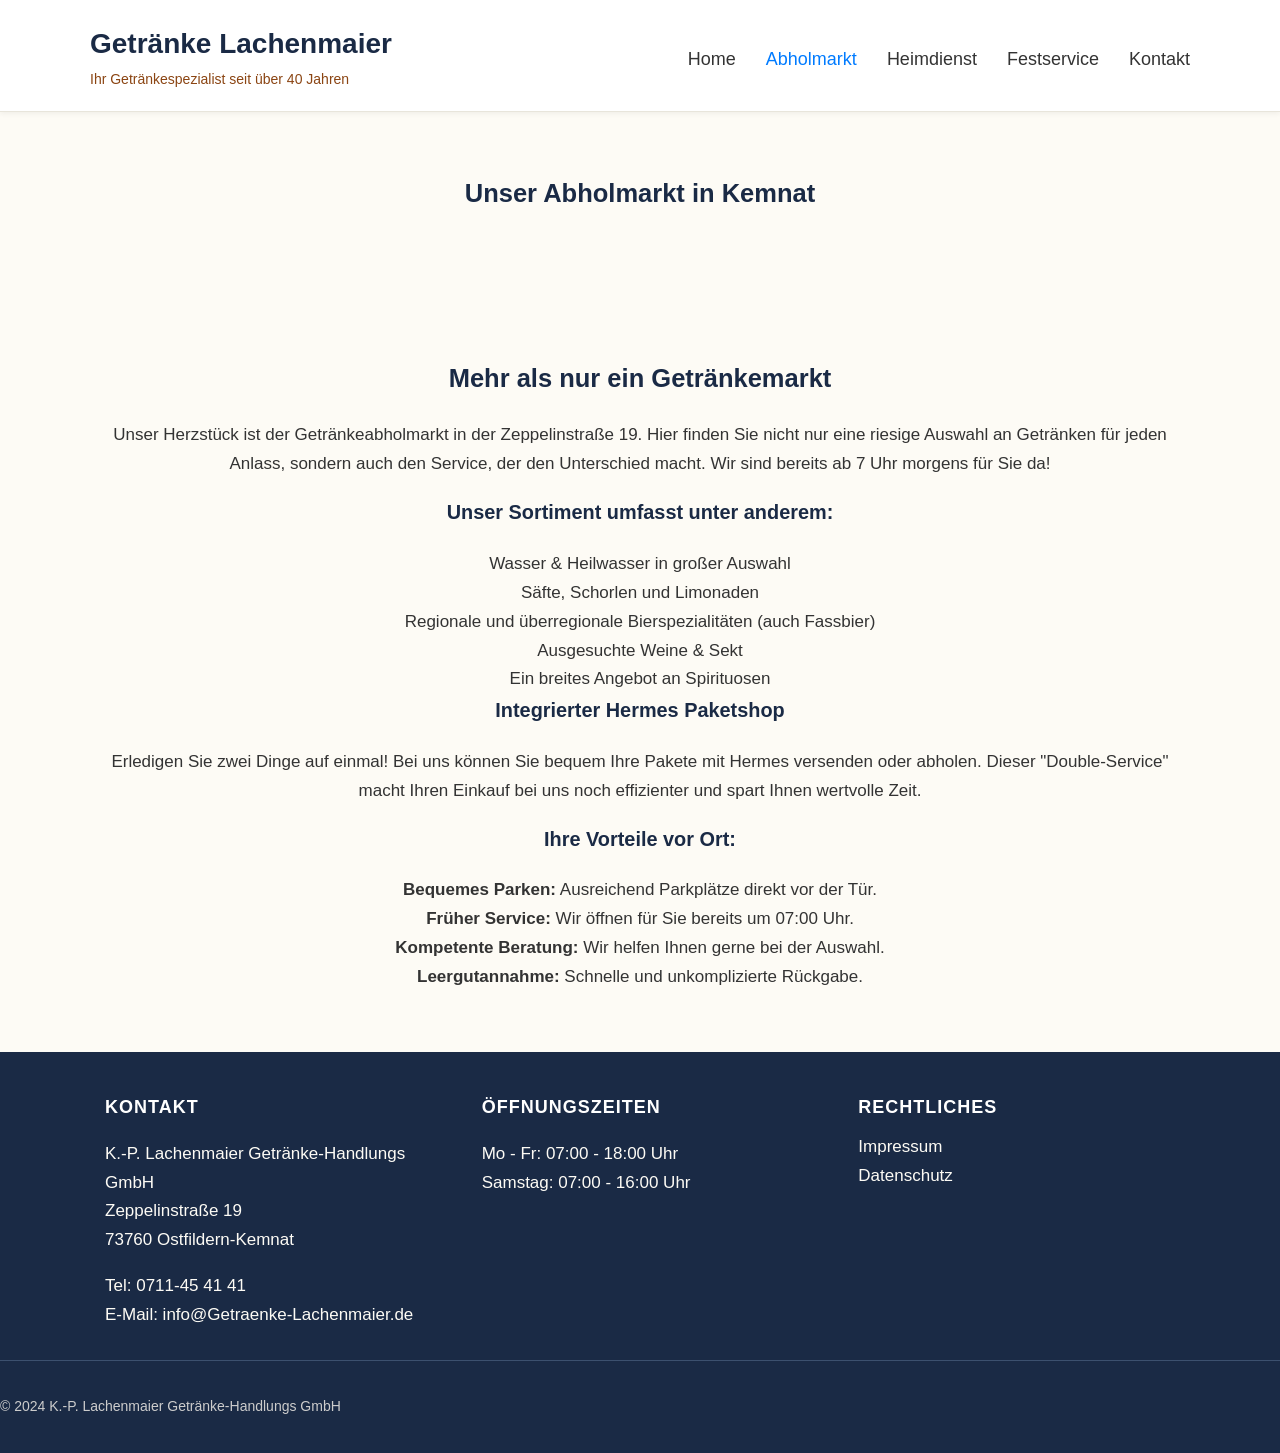
==== abholmarkt.html @ f315fcba "feat: Create new website for Getränke Lachenmaier This change builds a new, modern, and mobile-first" ====
<!DOCTYPE html>
<html lang="de">
<head>
    <meta charset="UTF-8">
    <meta name="viewport" content="width=device-width, initial-scale=1.0">
    <title>Abholmarkt & Hermes Paketshop - Getränke Lachenmaier</title>
    <meta name="description" content="Unser Getränkeabholmarkt in Ostfildern-Kemnat bietet ein breites Sortiment, bequeme Parkplätze und einen integrierten Hermes Paketshop.">
    <link rel="stylesheet" href="style.css">
</head>
<body>

    <header class="header">
        <div class="container">
            <div class="logo">
                <a href="index.html">Getränke Lachenmaier</a>
                <span class="tagline">Ihr Getränkespezialist seit über 40 Jahren</span>
            </div>
            <nav class="nav">
                <ul>
                    <li><a href="index.html">Home</a></li>
                    <li><a href="abholmarkt.html" class="current">Abholmarkt</a></li>
                    <li><a href="heimdienst.html">Heimdienst</a></li>
                    <li><a href="festservice.html">Festservice</a></li>
                    <li><a href="kontakt.html">Kontakt</a></li>
                </ul>
            </nav>
        </div>
    </header>

    <main>
        <section id="page-title">
            <div class="container">
                <h1>Unser Abholmarkt in Kemnat</h1>
            </div>
        </section>

        <section id="content">
            <div class="container">
                <div class="main-content">
                    <h2>Mehr als nur ein Getränkemarkt</h2>
                    <p>Unser Herzstück ist der Getränkeabholmarkt in der Zeppelinstraße 19. Hier finden Sie nicht nur eine riesige Auswahl an Getränken für jeden Anlass, sondern auch den Service, der den Unterschied macht. Wir sind bereits ab 7 Uhr morgens für Sie da!</p>

                    <h3>Unser Sortiment umfasst unter anderem:</h3>
                    <ul>
                        <li>Wasser & Heilwasser in großer Auswahl</li>
                        <li>Säfte, Schorlen und Limonaden</li>
                        <li>Regionale und überregionale Bierspezialitäten (auch Fassbier)</li>
                        <li>Ausgesuchte Weine & Sekt</li>
                        <li>Ein breites Angebot an Spirituosen</li>
                    </ul>

                    <div class="highlight-box">
                        <h3>Integrierter Hermes Paketshop</h3>
                        <p>Erledigen Sie zwei Dinge auf einmal! Bei uns können Sie bequem Ihre Pakete mit Hermes versenden oder abholen. Dieser "Double-Service" macht Ihren Einkauf bei uns noch effizienter und spart Ihnen wertvolle Zeit.</p>
                    </div>

                    <h3>Ihre Vorteile vor Ort:</h3>
                    <ul>
                        <li><strong>Bequemes Parken:</strong> Ausreichend Parkplätze direkt vor der Tür.</li>
                        <li><strong>Früher Service:</strong> Wir öffnen für Sie bereits um 07:00 Uhr.</li>
                        <li><strong>Kompetente Beratung:</strong> Wir helfen Ihnen gerne bei der Auswahl.</li>
                        <li><strong>Leergutannahme:</strong> Schnelle und unkomplizierte Rückgabe.</li>
                    </ul>
                </div>
            </div>
        </section>
    </main>

    <footer class="footer">
        <div class="container">
            <div class="footer-col">
                <h4>Kontakt</h4>
                <p>
                    K.-P. Lachenmaier Getränke-Handlungs GmbH<br>
                    Zeppelinstraße 19<br>
                    73760 Ostfildern-Kemnat
                </p>
                <p>
                    Tel: 0711-45 41 41<br>
                    E-Mail: info@Getraenke-Lachenmaier.de
                </p>
            </div>
            <div class="footer-col">
                <h4>Öffnungszeiten</h4>
                <p>
                    Mo - Fr: 07:00 - 18:00 Uhr<br>
                    Samstag: 07:00 - 16:00 Uhr
                </p>
            </div>
            <div class="footer-col">
                <h4>Rechtliches</h4>
                <ul>
                    <li><a href="impressum.html">Impressum</a></li>
                    <li><a href="datenschutz.html">Datenschutz</a></li>
                </ul>
            </div>
        </div>
        <div class="copyright">
            <p>&copy; 2024 K.-P. Lachenmaier Getränke-Handlungs GmbH</p>
        </div>
    </footer>

</body>
</html>
---- style.css ----
/* --- Lachenmaier Website CSS - Modern & Clean --- */

/* 1. CSS Variables & Global Styles */
:root {
    --primary-dark: #1A2A45; /* Deep Navy for footer/header elements */
    --primary-text: #333333; /* Dark Grey for body copy */
    --accent-warm: #8B4513;   /* SaddleBrown as a "Mocha Mousse" for tradition */
    --accent-action: #007BFF; /* A vibrant blue for buttons and links */
    --background-light: #FDFBF5; /* Warm Cream Background */
    --white: #ffffff;
    --border-color: #e8e5db;
}

body {
    font-family: -apple-system, BlinkMacSystemFont, "Segoe UI", Roboto, Helvetica, Arial, sans-serif, "Apple Color Emoji", "Segoe UI Emoji", "Segoe UI Symbol";
    line-height: 1.7;
    margin: 0;
    padding: 0;
    background: var(--background-light);
    color: var(--primary-text);
    font-size: 16px;
}

.container {
    max-width: 1100px;
    width: 90%;
    margin: auto;
    overflow: hidden;
}

h1, h2, h3, h4 {
    font-weight: 700; /* Bold Typography */
    color: var(--primary-dark);
    margin-top: 0;
}

a {
    color: var(--accent-action);
    text-decoration: none;
    transition: color 0.3s ease;
}

a:hover {
    color: var(--primary-dark);
}

ul {
    margin: 0;
    padding: 0;
    list-style: none;
}

/* 2. Header & Navigation */
.header {
    background: var(--white);
    padding: 20px 0;
    border-bottom: 1px solid var(--border-color);
    box-shadow: 0 2px 5px rgba(0,0,0,0.05);
}

.header .container {
    display: flex;
    flex-direction: column;
    align-items: center;
    text-align: center;
}

.logo a {
    font-size: 28px;
    font-weight: 700;
    color: var(--primary-dark);
}

.logo .tagline {
    font-size: 14px;
    color: var(--accent-warm);
    display: block;
}

.nav {
    margin-top: 15px;
}

.nav ul {
    display: flex;
    flex-wrap: wrap;
    justify-content: center;
}

.nav li {
    padding: 5px 10px;
}

.nav a {
    font-size: 18px;
    color: var(--primary-text);
    font-weight: 500;
}

.nav a.current, .nav a:hover {
    color: var(--accent-action);
}


/* 3. Main Content Sections */
main section {
    padding: 60px 0;
    text-align: center;
}

#hero {
    background: var(--primary-dark);
    color: var(--white);
}

#hero h1 {
    font-size: 2.5em;
    color: var(--white);
    margin-bottom: 10px;
}

#hero p {
    font-size: 1.2em;
    max-width: 600px;
    margin: 0 auto 20px auto;
}

.button {
    display: inline-block;
    background: var(--accent-action);
    color: var(--white);
    padding: 12px 25px;
    border-radius: 5px;
    font-size: 16px;
    font-weight: 700;
    transition: background-color 0.3s ease, transform 0.2s ease;
}

.button:hover {
    background: #0056b3; /* Darker blue */
    color: var(--white);
    transform: translateY(-2px);
}

#intro {
    background: var(--background-light);
}

#intro h2 {
    font-size: 2.2em;
    margin-bottom: 20px;
}

#intro p {
    max-width: 750px;
    margin: 0 auto;
    font-size: 1.1em;
}

#services {
    background: var(--white);
    border-top: 1px solid var(--border-color);
    border-bottom: 1px solid var(--border-color);
}

.service-box {
    margin-top: 20px;
    padding: 20px;
}

.service-box h3 a {
    color: var(--primary-dark);
}

/* 4. Footer */
.footer {
    background: var(--primary-dark);
    color: var(--background-light);
    padding: 40px 0 20px 0;
    text-align: center;
}

.footer .container {
    display: flex;
    flex-direction: column;
    gap: 30px;
}

.footer-col h4 {
    color: var(--white);
    font-size: 18px;
    margin-bottom: 10px;
    text-transform: uppercase;
    letter-spacing: 1px;
}

.footer-col p, .footer-col ul {
    margin-bottom: 0;
}

.footer-col a {
    color: var(--background-light);
}

.footer-col a:hover {
    color: var(--accent-action);
}

.copyright {
    margin-top: 30px;
    padding-top: 20px;
    border-top: 1px solid #3c506e; /* Slightly lighter border */
    font-size: 14px;
    color: #ccc;
}


/* 5. Media Queries for Responsiveness */
@media(min-width: 768px) {
    body {
        font-size: 17px;
    }

    /* Header */
    .header .container {
        flex-direction: row;
        justify-content: space-between;
        text-align: left;
    }

    .nav {
        margin-top: 8px; /* Align with logo text */
    }

    .nav li {
        padding: 0 0 0 30px;
    }

    /* Services Layout */
    #services .container {
        display: flex;
        justify-content: space-between;
        gap: 30px;
    }

    .service-box {
        flex: 1;
        margin-top: 0;
    }

    /* Footer Layout */
    .footer {
        text-align: left;
    }

    .footer .container {
        flex-direction: row;
        justify-content: space-between;
    }

    .footer-col {
        flex: 1;
        padding: 0 15px;
    }
}
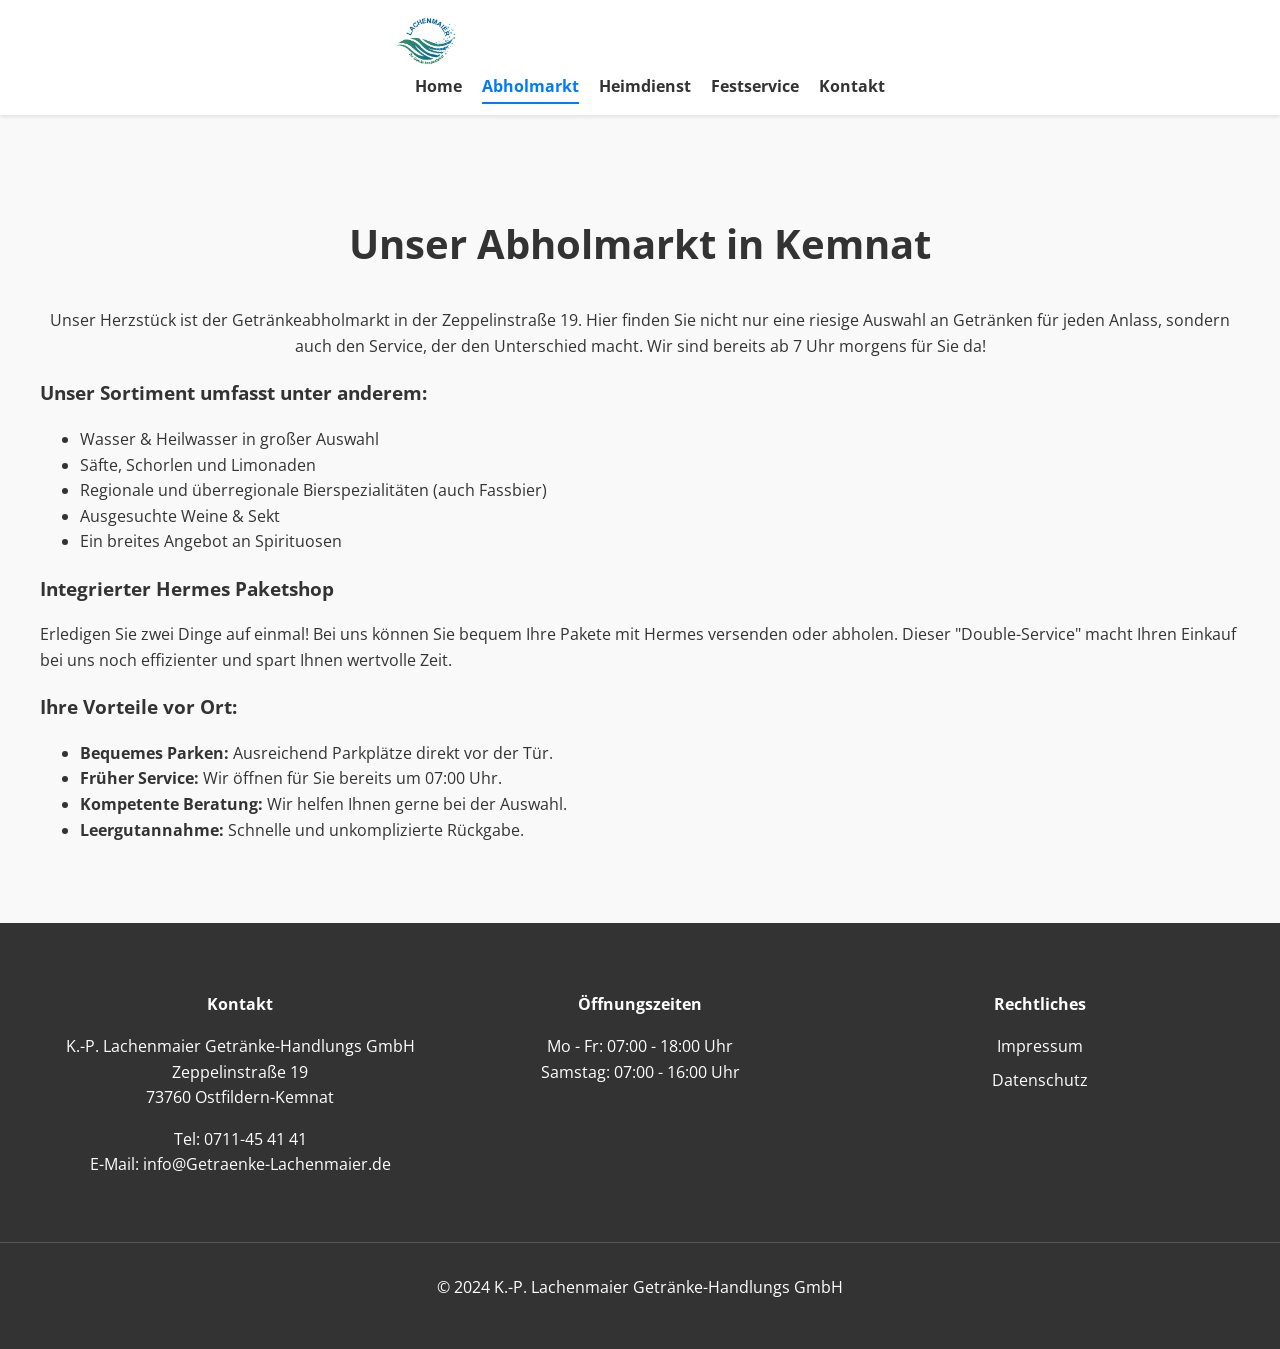
==== commit 9fceddf9: "feat: Redesign and modernize the static website This commit introduces a complete visual and structu" ====
--- a/abholmarkt.html
+++ b/abholmarkt.html
@@ -5,6 +5,7 @@
     <meta name="viewport" content="width=device-width, initial-scale=1.0">
     <title>Abholmarkt & Hermes Paketshop - Getränke Lachenmaier</title>
     <meta name="description" content="Unser Getränkeabholmarkt in Ostfildern-Kemnat bietet ein breites Sortiment, bequeme Parkplätze und einen integrierten Hermes Paketshop.">
+    <link href="https://fonts.googleapis.com/css2?family=Open+Sans:wght@400;700&display=swap" rel="stylesheet">
     <link rel="stylesheet" href="style.css">
 </head>
 <body>
@@ -12,8 +13,7 @@
     <header class="header">
         <div class="container">
             <div class="logo">
-                <a href="index.html">Getränke Lachenmaier</a>
-                <span class="tagline">Ihr Getränkespezialist seit über 40 Jahren</span>
+                <a href="index.html"><img src="images/Lachenmaier.jpg" alt="Getränke Lachenmaier Logo"></a>
             </div>
             <nav class="nav">
                 <ul>
@@ -28,40 +28,32 @@
     </header>
 
     <main>
-        <section id="page-title">
+        <section class="section">
             <div class="container">
-                <h1>Unser Abholmarkt in Kemnat</h1>
-            </div>
-        </section>
+                <h2>Unser Abholmarkt in Kemnat</h2>
+                <p style="text-align: center;">Unser Herzstück ist der Getränkeabholmarkt in der Zeppelinstraße 19. Hier finden Sie nicht nur eine riesige Auswahl an Getränken für jeden Anlass, sondern auch den Service, der den Unterschied macht. Wir sind bereits ab 7 Uhr morgens für Sie da!</p>
 
-        <section id="content">
-            <div class="container">
-                <div class="main-content">
-                    <h2>Mehr als nur ein Getränkemarkt</h2>
-                    <p>Unser Herzstück ist der Getränkeabholmarkt in der Zeppelinstraße 19. Hier finden Sie nicht nur eine riesige Auswahl an Getränken für jeden Anlass, sondern auch den Service, der den Unterschied macht. Wir sind bereits ab 7 Uhr morgens für Sie da!</p>
+                <h3>Unser Sortiment umfasst unter anderem:</h3>
+                <ul>
+                    <li>Wasser & Heilwasser in großer Auswahl</li>
+                    <li>Säfte, Schorlen und Limonaden</li>
+                    <li>Regionale und überregionale Bierspezialitäten (auch Fassbier)</li>
+                    <li>Ausgesuchte Weine & Sekt</li>
+                    <li>Ein breites Angebot an Spirituosen</li>
+                </ul>
 
-                    <h3>Unser Sortiment umfasst unter anderem:</h3>
-                    <ul>
-                        <li>Wasser & Heilwasser in großer Auswahl</li>
-                        <li>Säfte, Schorlen und Limonaden</li>
-                        <li>Regionale und überregionale Bierspezialitäten (auch Fassbier)</li>
-                        <li>Ausgesuchte Weine & Sekt</li>
-                        <li>Ein breites Angebot an Spirituosen</li>
-                    </ul>
+                <div class="highlight-box">
+                    <h3>Integrierter Hermes Paketshop</h3>
+                    <p>Erledigen Sie zwei Dinge auf einmal! Bei uns können Sie bequem Ihre Pakete mit Hermes versenden oder abholen. Dieser "Double-Service" macht Ihren Einkauf bei uns noch effizienter und spart Ihnen wertvolle Zeit.</p>
+                </div>
 
-                    <div class="highlight-box">
-                        <h3>Integrierter Hermes Paketshop</h3>
-                        <p>Erledigen Sie zwei Dinge auf einmal! Bei uns können Sie bequem Ihre Pakete mit Hermes versenden oder abholen. Dieser "Double-Service" macht Ihren Einkauf bei uns noch effizienter und spart Ihnen wertvolle Zeit.</p>
-                    </div>
-
-                    <h3>Ihre Vorteile vor Ort:</h3>
-                    <ul>
-                        <li><strong>Bequemes Parken:</strong> Ausreichend Parkplätze direkt vor der Tür.</li>
-                        <li><strong>Früher Service:</strong> Wir öffnen für Sie bereits um 07:00 Uhr.</li>
-                        <li><strong>Kompetente Beratung:</strong> Wir helfen Ihnen gerne bei der Auswahl.</li>
-                        <li><strong>Leergutannahme:</strong> Schnelle und unkomplizierte Rückgabe.</li>
-                    </ul>
-                </div>
+                <h3>Ihre Vorteile vor Ort:</h3>
+                <ul>
+                    <li><strong>Bequemes Parken:</strong> Ausreichend Parkplätze direkt vor der Tür.</li>
+                    <li><strong>Früher Service:</strong> Wir öffnen für Sie bereits um 07:00 Uhr.</li>
+                    <li><strong>Kompetente Beratung:</strong> Wir helfen Ihnen gerne bei der Auswahl.</li>
+                    <li><strong>Leergutannahme:</strong> Schnelle und unkomplizierte Rückgabe.</li>
+                </ul>
             </div>
         </section>
     </main>
--- a/style.css
+++ b/style.css
@@ -1,265 +1,192 @@
-/* --- Lachenmaier Website CSS - Modern & Clean --- */
-
-/* 1. CSS Variables & Global Styles */
-:root {
-    --primary-dark: #1A2A45; /* Deep Navy for footer/header elements */
-    --primary-text: #333333; /* Dark Grey for body copy */
-    --accent-warm: #8B4513;   /* SaddleBrown as a "Mocha Mousse" for tradition */
-    --accent-action: #007BFF; /* A vibrant blue for buttons and links */
-    --background-light: #FDFBF5; /* Warm Cream Background */
-    --white: #ffffff;
-    --border-color: #e8e5db;
+/* General Body Styles */
+body {
+    font-family: 'Open Sans', sans-serif;
+    line-height: 1.6;
+    margin: 0;
+    color: #333;
+    background-color: #f9f9f9;
 }
 
-body {
-    font-family: -apple-system, BlinkMacSystemFont, "Segoe UI", Roboto, Helvetica, Arial, sans-serif, "Apple Color Emoji", "Segoe UI Emoji", "Segoe UI Symbol";
-    line-height: 1.7;
+/* Container */
+.container {
+    max-width: 1200px;
+    margin: 0 auto;
+    padding: 0 20px;
+}
+
+/* Header */
+.header {
+    background: #fff;
+    padding: 1rem 0;
+    box-shadow: 0 2px 4px rgba(0,0,0,0.1);
+    display: flex;
+    justify-content: space-between;
+    align-items: center;
+}
+
+.header .logo img {
+    height: 50px;
+}
+
+.nav ul {
     margin: 0;
     padding: 0;
-    background: var(--background-light);
-    color: var(--primary-text);
-    font-size: 16px;
+    list-style: none;
+    display: flex;
 }
 
-.container {
-    max-width: 1100px;
-    width: 90%;
-    margin: auto;
-    overflow: hidden;
+.nav li {
+    margin-left: 20px;
 }
 
-h1, h2, h3, h4 {
-    font-weight: 700; /* Bold Typography */
-    color: var(--primary-dark);
+.nav a {
+    color: #333;
+    text-decoration: none;
+    font-weight: bold;
+    padding-bottom: 5px;
+    border-bottom: 2px solid transparent;
+    transition: color 0.3s, border-bottom-color 0.3s;
+}
+
+.nav a:hover, .nav a.current {
+    color: #007bff;
+    border-bottom-color: #007bff;
+}
+
+/* Hero Section */
+.hero {
+    background-image: url('images/hero-image.jpg');
+    background-size: cover;
+    background-position: center;
+    color: #fff;
+    text-align: center;
+    padding: 100px 20px;
+}
+
+.hero h1 {
+    font-size: 3rem;
+    margin-bottom: 1rem;
+}
+
+.hero p {
+    font-size: 1.2rem;
+    margin-bottom: 2rem;
+}
+
+.button {
+    background: #007bff;
+    color: #fff;
+    padding: 1rem 2rem;
+    text-decoration: none;
+    border-radius: 5px;
+    font-weight: bold;
+    transition: background-color 0.3s;
+}
+
+.button:hover {
+    background-color: #0056b3;
+}
+
+/* Content Sections */
+.section {
+    padding: 4rem 0;
+}
+
+.section h2 {
+    text-align: center;
+    margin-bottom: 2rem;
+    font-size: 2.5rem;
+}
+
+.services {
+    display: flex;
+    gap: 2rem;
+    justify-content: center;
+}
+
+.service-box {
+    background: #fff;
+    padding: 2rem;
+    border-radius: 8px;
+    box-shadow: 0 4px 8px rgba(0,0,0,0.1);
+    flex: 1;
+    text-align: center;
+}
+
+.service-box h3 {
     margin-top: 0;
 }
 
-a {
-    color: var(--accent-action);
-    text-decoration: none;
-    transition: color 0.3s ease;
-}
-
-a:hover {
-    color: var(--primary-dark);
-}
-
-ul {
-    margin: 0;
-    padding: 0;
-    list-style: none;
-}
-
-/* 2. Header & Navigation */
-.header {
-    background: var(--white);
-    padding: 20px 0;
-    border-bottom: 1px solid var(--border-color);
-    box-shadow: 0 2px 5px rgba(0,0,0,0.05);
-}
-
-.header .container {
-    display: flex;
-    flex-direction: column;
-    align-items: center;
-    text-align: center;
-}
-
-.logo a {
-    font-size: 28px;
-    font-weight: 700;
-    color: var(--primary-dark);
-}
-
-.logo .tagline {
-    font-size: 14px;
-    color: var(--accent-warm);
-    display: block;
-}
-
-.nav {
-    margin-top: 15px;
-}
-
-.nav ul {
-    display: flex;
-    flex-wrap: wrap;
-    justify-content: center;
-}
-
-.nav li {
-    padding: 5px 10px;
-}
-
-.nav a {
-    font-size: 18px;
-    color: var(--primary-text);
-    font-weight: 500;
-}
-
-.nav a.current, .nav a:hover {
-    color: var(--accent-action);
-}
-
-
-/* 3. Main Content Sections */
-main section {
-    padding: 60px 0;
-    text-align: center;
-}
-
-#hero {
-    background: var(--primary-dark);
-    color: var(--white);
-}
-
-#hero h1 {
-    font-size: 2.5em;
-    color: var(--white);
-    margin-bottom: 10px;
-}
-
-#hero p {
-    font-size: 1.2em;
-    max-width: 600px;
-    margin: 0 auto 20px auto;
-}
-
-.button {
-    display: inline-block;
-    background: var(--accent-action);
-    color: var(--white);
-    padding: 12px 25px;
-    border-radius: 5px;
-    font-size: 16px;
-    font-weight: 700;
-    transition: background-color 0.3s ease, transform 0.2s ease;
-}
-
-.button:hover {
-    background: #0056b3; /* Darker blue */
-    color: var(--white);
-    transform: translateY(-2px);
-}
-
-#intro {
-    background: var(--background-light);
-}
-
-#intro h2 {
-    font-size: 2.2em;
-    margin-bottom: 20px;
-}
-
-#intro p {
-    max-width: 750px;
-    margin: 0 auto;
-    font-size: 1.1em;
-}
-
-#services {
-    background: var(--white);
-    border-top: 1px solid var(--border-color);
-    border-bottom: 1px solid var(--border-color);
-}
-
-.service-box {
-    margin-top: 20px;
-    padding: 20px;
-}
-
-.service-box h3 a {
-    color: var(--primary-dark);
-}
-
-/* 4. Footer */
+/* Footer */
 .footer {
-    background: var(--primary-dark);
-    color: var(--background-light);
-    padding: 40px 0 20px 0;
+    background: #333;
+    color: #fff;
+    padding: 2rem 0;
     text-align: center;
 }
 
 .footer .container {
     display: flex;
-    flex-direction: column;
-    gap: 30px;
+    justify-content: space-between;
+    flex-wrap: wrap;
+}
+
+.footer-col {
+    flex: 1;
+    min-width: 200px;
+    margin: 1rem;
 }
 
 .footer-col h4 {
-    color: var(--white);
-    font-size: 18px;
-    margin-bottom: 10px;
-    text-transform: uppercase;
-    letter-spacing: 1px;
+    margin-bottom: 1rem;
 }
 
-.footer-col p, .footer-col ul {
-    margin-bottom: 0;
+.footer-col ul {
+    padding: 0;
+    list-style: none;
+}
+
+.footer-col ul li {
+    margin-bottom: 0.5rem;
 }
 
 .footer-col a {
-    color: var(--background-light);
+    color: #fff;
+    text-decoration: none;
 }
 
 .footer-col a:hover {
-    color: var(--accent-action);
+    text-decoration: underline;
 }
 
 .copyright {
-    margin-top: 30px;
-    padding-top: 20px;
-    border-top: 1px solid #3c506e; /* Slightly lighter border */
-    font-size: 14px;
-    color: #ccc;
+    margin-top: 2rem;
+    border-top: 1px solid #555;
+    padding-top: 1rem;
 }
 
-
-/* 5. Media Queries for Responsiveness */
-@media(min-width: 768px) {
-    body {
-        font-size: 17px;
+/* Responsive Design */
+@media (max-width: 768px) {
+    .header {
+        flex-direction: column;
     }
 
-    /* Header */
-    .header .container {
-        flex-direction: row;
-        justify-content: space-between;
-        text-align: left;
-    }
-
-    .nav {
-        margin-top: 8px; /* Align with logo text */
+    .nav ul {
+        margin-top: 1rem;
+        flex-direction: column;
+        align-items: center;
     }
 
     .nav li {
-        padding: 0 0 0 30px;
+        margin: 0.5rem 0;
     }
 
-    /* Services Layout */
-    #services .container {
-        display: flex;
-        justify-content: space-between;
-        gap: 30px;
-    }
-
-    .service-box {
-        flex: 1;
-        margin-top: 0;
-    }
-
-    /* Footer Layout */
-    .footer {
-        text-align: left;
+    .services {
+        flex-direction: column;
     }
 
     .footer .container {
-        flex-direction: row;
-        justify-content: space-between;
+        flex-direction: column;
+        align-items: center;
     }
-
-    .footer-col {
-        flex: 1;
-        padding: 0 15px;
-    }
-}
+}
